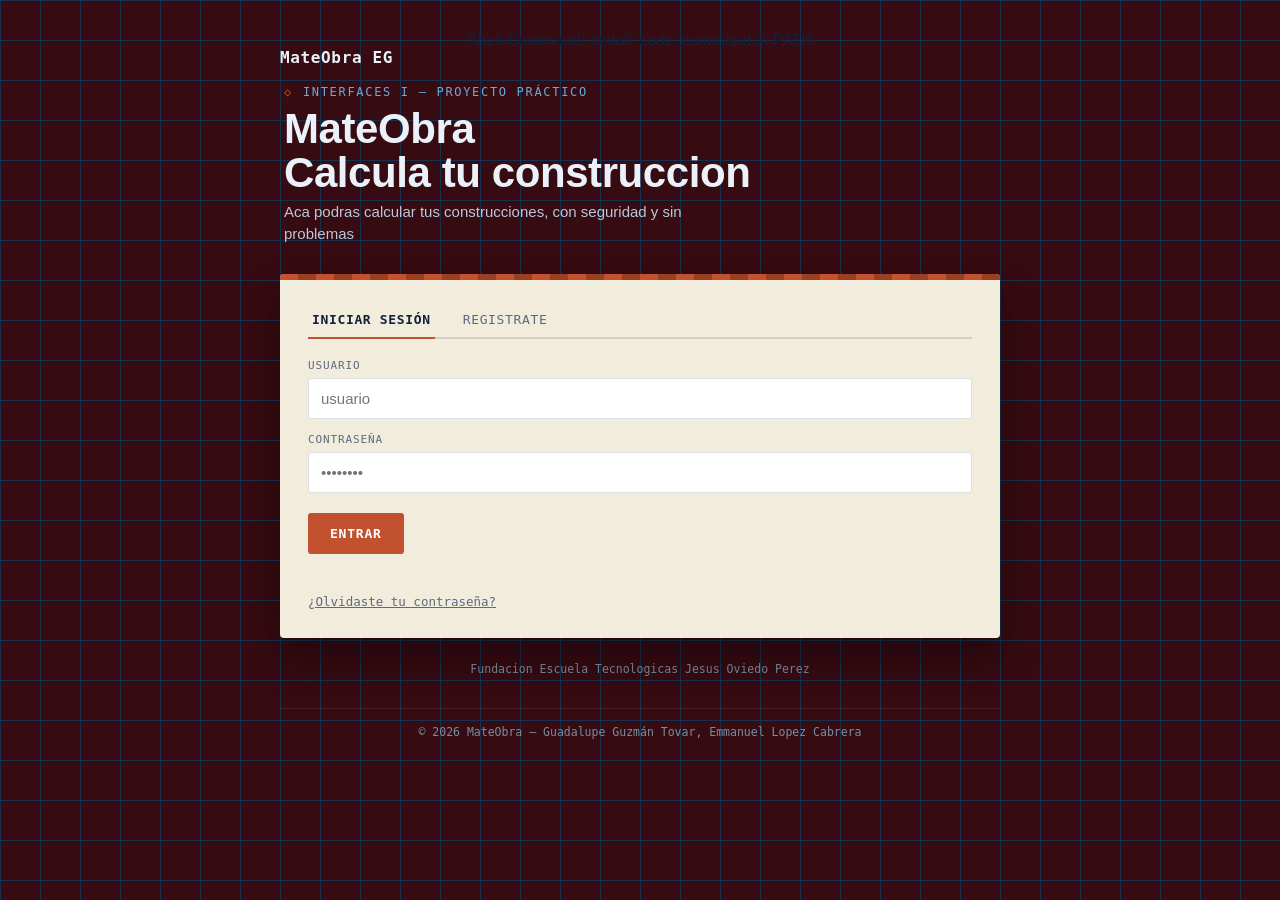
==== index.html @ 0f80fff3 "modificaciones mataobra" ====
<!DOCTYPE html>
<html lang="es">
<head>
<meta charset="UTF-8">
<title>MateObra</title>
<meta name="viewport" content="width=device-width, user-scalable=no, initial-scale=1.0, maximum-scale=1.0, minimum-scale=1.0">
<meta http-equiv="X-UA-Compatible" content="ie=edge">
<meta name="description" content="Calculadora de materiales de construcción.">
<meta name="keywords" content="">
<meta name="author" content="Guadalupe Guzmán Tovar, Emmanuel Lopez Cabrera">Shell Command: Install 'code' command in PATH
<link rel="stylesheet" href="styles.css">
<script src="script.js" defer></script>

</head>
<body>
<header class="site">
  <h1>MateObra EG</h1>
  <form action="search.html" method="get">
  </form>
</header>
<div class="wrap">
  <header class="hero">
    <div class="eyebrow">Interfaces I — Proyecto práctico</div>
    <h1>MateObra<br>Calcula tu construccion</h1>
    <p> Aca podras calcular tus construcciones, con seguridad y sin problemas </p>
  </header>

  <div class="card">

    
    <section id="screen-auth" class="screen active">
      <div class="tabs">
        <button class="tab active" id="tab-login" onclick="mostrarTab('login')">Iniciar sesión</button>
        <button class="tab" id="tab-registro" onclick="mostrarTab('registro')">Registrate</button>
      </div>

      <div id="form-login">
        <label for="login-user">Usuario</label>
        <input id="login-user" type="text" placeholder="usuario">
        <label for="login-pass">Contraseña</label>
        <input id="login-pass" type="password" placeholder="••••••••">
        <button class="btn" onclick="iniciarSesion()">Entrar</button>
        <div class="msg" id="login-msg"></div>
        <div class="msg"><a href="javascript:void(0)" onclick="mostrarTab('recuperar1')" style="color:var(--muted); text-decoration:underline; cursor:pointer;">¿Olvidaste tu contraseña?</a></div>
      </div>

      <div id="form-registro" style="display:none;">
        <label for="reg-user">Elegí un usuario</label>
        <input id="reg-user" type="text" placeholder="usuario">
        <label for="reg-pass">Elegí una contraseña</label>
        <input id="reg-pass" type="password" placeholder="mínimo 4 caracteres">
        <button class="btn" onclick="registrarUsuario()">Crear cuenta</button>
        <div class="msg" id="reg-msg"></div>
      </div>

      <div id="form-recuperar1" style="display:none;">
        <label for="rec-user">Usuario</label>
        <input id="rec-user" type="text" placeholder="usuario">
        <button class="btn" onclick="buscarUsuarioRecuperar()">Continuar</button>
        <div class="msg" id="rec1-msg"></div>
        <div class="msg"><a href="javascript:void(0)" onclick="mostrarTab('login')" style="color:var(--muted); text-decoration:underline; cursor:pointer;">Volver a inicio de sesión</a></div>
      </div>

      <div id="form-recuperar2" style="display:none;">
        <label for="rec-nueva">Nueva contraseña</label>
        <input id="rec-nueva" type="password" placeholder="mínimo 4 caracteres">
        <button class="btn" onclick="restablecerPassword()">Cambiar contraseña</button>
        <div class="msg" id="rec2-msg"></div>
      </div>
    </section>

    
    <section id="screen-menu" class="screen">
      <div class="menu-head">
        <h2>Menú principal</h2>
        <div class="who">Sesión: <strong id="who-user"></strong> · <button onclick="cerrarSesion()">cerrar sesión</button></div>
      </div>
      <ul class="menu-list" id="menu-list"></ul>
    </section>

    
    <section id="screen-calc" class="screen">
      <div class="calc-head" id="calc-head"></div>
      <h2 class="calc-title" id="calc-title"></h2>
      <div id="calc-form"></div>
      <div id="calc-result"></div>
      <div class="actions">
        <button class="btn ghost" onclick="volverAlMenu()">← Volver al menú</button>
      </div>
    </section>

  </div>
  <footer>Fundacion Escuela Tecnologicas Jesus Oviedo Perez </footer>
</div>
<footer class="site">© 2026 MateObra — Guadalupe Guzmán Tovar, Emmanuel Lopez Cabrera</footer>

</body>
</html>
---- styles.css ----
:root{
    --bg: #360b11;
    --bg-grid: #163150;
    --panel: #F2ECDD;
    --panel-2: #E8DFC8;
    --ink: #10233A;
    --muted: #5A6B80;
    --brick: #C1512F;
    --brick-dark: #9C3E22;
    --blueprint: #6FA8D8;
    --ok: #3E7D4C;
    --line: rgba(16,35,58,0.14);
    --font-display: 'Archivo', sans-serif;
    --font-mono: 'IBM Plex Mono', monospace;
    }
    *{box-sizing:border-box;}
body{
    margin:0;
    font-family: var(--font-display);
    background:
    linear-gradient(var(--bg-grid) 1px, transparent 1px) 0 0/40px 40px,
    linear-gradient(90deg, var(--bg-grid) 1px, transparent 1px) 0 0/40px 40px,
    var(--bg);
    color: var(--ink);
    min-height:100vh;
    display:flex;
    flex-direction:column;
    align-items:center;
    padding: 32px 16px 64px;
    }
    .wrap{width:100%; max-width:720px;}
header.hero{
    text-align:left;
    color:#EAF1F8;
    margin-bottom:28px;
    padding: 0 4px;
    }
    .eyebrow{
    font-family: var(--font-mono);
    font-size:12px;
    letter-spacing:.14em;
    text-transform:uppercase;
    color: var(--blueprint);
    display:flex;
    align-items:center;
    gap:10px;
    }
    .eyebrow::before{content:"◇"; color:var(--brick);}
h1{
    font-size: clamp(28px, 5vw, 42px);
    font-weight:900;
    line-height:1.05;
    margin: 8px 0 6px;
    letter-spacing:-0.01em;
    }
.hero p{
    color:#B9C9DA;
    font-size:15px;
    max-width:52ch;
    line-height:1.5;
    margin:0;
    }
    .card{
    background: var(--panel);
    border-radius: 4px;
    padding: 28px;
    box-shadow: 0 20px 40px rgba(0,0,0,0.35);
    position:relative;
    overflow:hidden;
    }
    .card::before{
    content:"";
    position:absolute; top:0; left:0; right:0; height:6px;
    background: repeating-linear-gradient(90deg, var(--brick) 0 18px, var(--brick-dark) 18px 36px);
    }
    .screen{display:none;}
    .screen.active{display:block;}


    .tabs{display:flex; gap:0; margin-bottom:20px; border-bottom:2px solid var(--line);}
    .tab{
    font-family: var(--font-mono);
    font-size:13px;
    letter-spacing:.05em;
    text-transform:uppercase;
    background:none; border:none; cursor:pointer;
    padding:10px 4px; margin-right:24px;
    color:var(--muted);
    border-bottom:2px solid transparent; margin-bottom:-2px;
    }
    .tab.active{color:var(--ink); border-bottom-color:var(--brick); font-weight:600;}
    label{
    display:block; font-family:var(--font-mono); font-size:11px;
    letter-spacing:.08em; text-transform:uppercase; color:var(--muted);
    margin: 14px 0 6px;
    }
    input, select{
    width:100%; padding:11px 12px; font-size:15px;
    border:1.5px solid var(--line); border-radius:3px;
    background:#fff; color:var(--ink); font-family:var(--font-display);
    }
    input:focus, select:focus{outline:none; border-color:var(--blueprint);}
    .btn{
    font-family:var(--font-mono); font-weight:600; font-size:13px;
    letter-spacing:.06em; text-transform:uppercase;
    background:var(--brick); color:#fff; border:none;
    padding:13px 22px; border-radius:3px; cursor:pointer;
    margin-top:20px; transition: background .15s;
    }
    .btn:hover{background:var(--brick-dark);}
    .btn.ghost{
    background:none; color:var(--ink); border:1.5px solid var(--line);
    }
    .btn.ghost:hover{border-color:var(--ink);}
    .msg{font-family:var(--font-mono); font-size:12.5px; margin-top:12px; min-height:16px;}
    .msg.err{color:var(--brick-dark);}
    .msg.ok{color:var(--ok);}


    .menu-head{display:flex; justify-content:space-between; align-items:baseline; margin-bottom:18px;}
    .menu-head h2{margin:0; font-size:18px;}
    .who{font-family:var(--font-mono); font-size:12px; color:var(--muted);}
    .who button{background:none; border:none; text-decoration:underline; cursor:pointer; color:var(--muted); font-family:inherit;}
    .menu-list{list-style:none; margin:0; padding:0; display:grid; gap:8px;}
    .menu-item{
    display:flex; align-items:center; gap:14px;
    padding:13px 14px; background:var(--panel-2); border-radius:3px;
    cursor:pointer; border:1px solid transparent; text-align:left; width:100%;
    font-family:var(--font-display); font-size:14.5px; color:var(--ink);
    }
    .menu-item:hover{border-color:var(--brick);}
    .menu-item .num{
    font-family:var(--font-mono); font-weight:700; font-size:13px;
    color:#fff; background:var(--blueprint); width:24px; height:24px;
    border-radius:50%; display:flex; align-items:center; justify-content:center; flex:none;
    }
    .menu-item.exit .num{background:var(--brick);}


    .calc-head{font-family:var(--font-mono); font-size:12px; color:var(--muted); text-transform:uppercase; letter-spacing:.06em; margin-bottom:2px;}
    .calc-title{font-size:20px; font-weight:900; margin:0 0 18px;}
    .radio-row{display:flex; gap:10px; margin-top:6px;}
    .radio-opt{
    flex:1; border:1.5px solid var(--line); border-radius:3px; padding:10px;
    text-align:center; cursor:pointer; font-family:var(--font-mono); font-size:13px;
    transition: all .15s;}
    .radio-opt.sel{border-color:var(--brick); background:#FBF0EA; font-weight:600;}


.ticket{
    margin-top:22px; border:1.5px dashed var(--muted); border-radius:3px;
    padding:18px 18px 14px; background:#fff;
    }
.ticket-title{
    font-family:var(--font-mono); font-size:11px; letter-spacing:.1em;
        text-transform:uppercase; color:var(--brick); margin:0 0 10px;
    }
.ticket-row{
    display:flex; justify-content:space-between; padding:6px 0;
    border-bottom:1px dotted var(--line); font-family:var(--font-mono); font-size:14px;
    }
.ticket-row:last-child{border-bottom:none;}
    .ticket-row .v{font-weight:600;}
    .actions{display:flex; gap:10px; margin-top:20px;}
    footer{margin-top:24px; text-align:center; color:#7C8DA0; font-family:var(--font-mono); font-size:11.5px;}

header.site{
    width:100%; max-width:720px; margin:0 auto 18px;
    display:flex; align-items:center; justify-content:space-between; gap:16px;
    flex-wrap:wrap;
    }
header.site h1{
    color:#EAF1F8; font-size:16px; font-weight:700; margin:0;
    font-family:var(--font-mono); letter-spacing:.04em;
    }
header.site form{display:flex; gap:0;}
header.site input[type="text"]{
    width:auto; min-width:180px; border-radius:3px 0 0 3px;
    border-right:none;
    }
header.site button{
    font-family:var(--font-mono); font-weight:600; font-size:12.5px;
    text-transform:uppercase; letter-spacing:.05em;
    background:var(--blueprint); color:#fff; border:1.5px solid var(--blueprint);
    padding:0 16px; border-radius:0 3px 3px 0; cursor:pointer;
    }
footer.site{
    width:100%; max-width:720px; margin:32px auto 0; text-align:center;
    color:#7C8DA0; font-family:var(--font-mono); font-size:11.5px;
    border-top:1px solid rgba(255,255,255,0.08); padding-top:16px;
    }
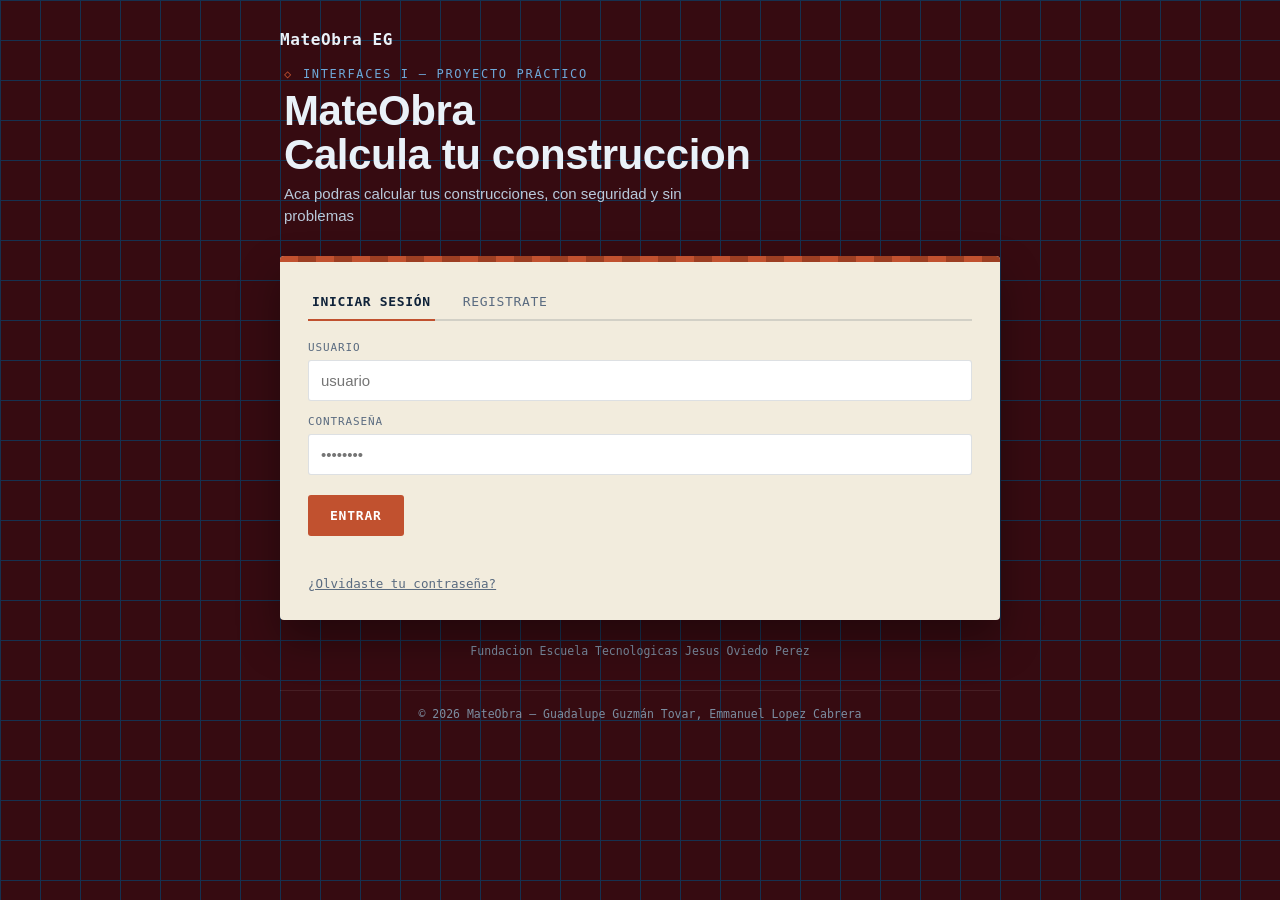
==== commit e9559b63: "se actualizo el html y el icono, ingeniero Emmanuel Lopez Cabrera" ====
--- a/index.html
+++ b/index.html
@@ -7,7 +7,8 @@
 <meta http-equiv="X-UA-Compatible" content="ie=edge">
 <meta name="description" content="Calculadora de materiales de construcción.">
 <meta name="keywords" content="">
-<meta name="author" content="Guadalupe Guzmán Tovar, Emmanuel Lopez Cabrera">Shell Command: Install 'code' command in PATH
+<meta name="author" content="Guadalupe Guzmán Tovar, Emmanuel Lopez Cabrera">
+<link rel="icon" href="Icono.png">
 <link rel="stylesheet" href="styles.css">
 <script src="script.js" defer></script>
 
